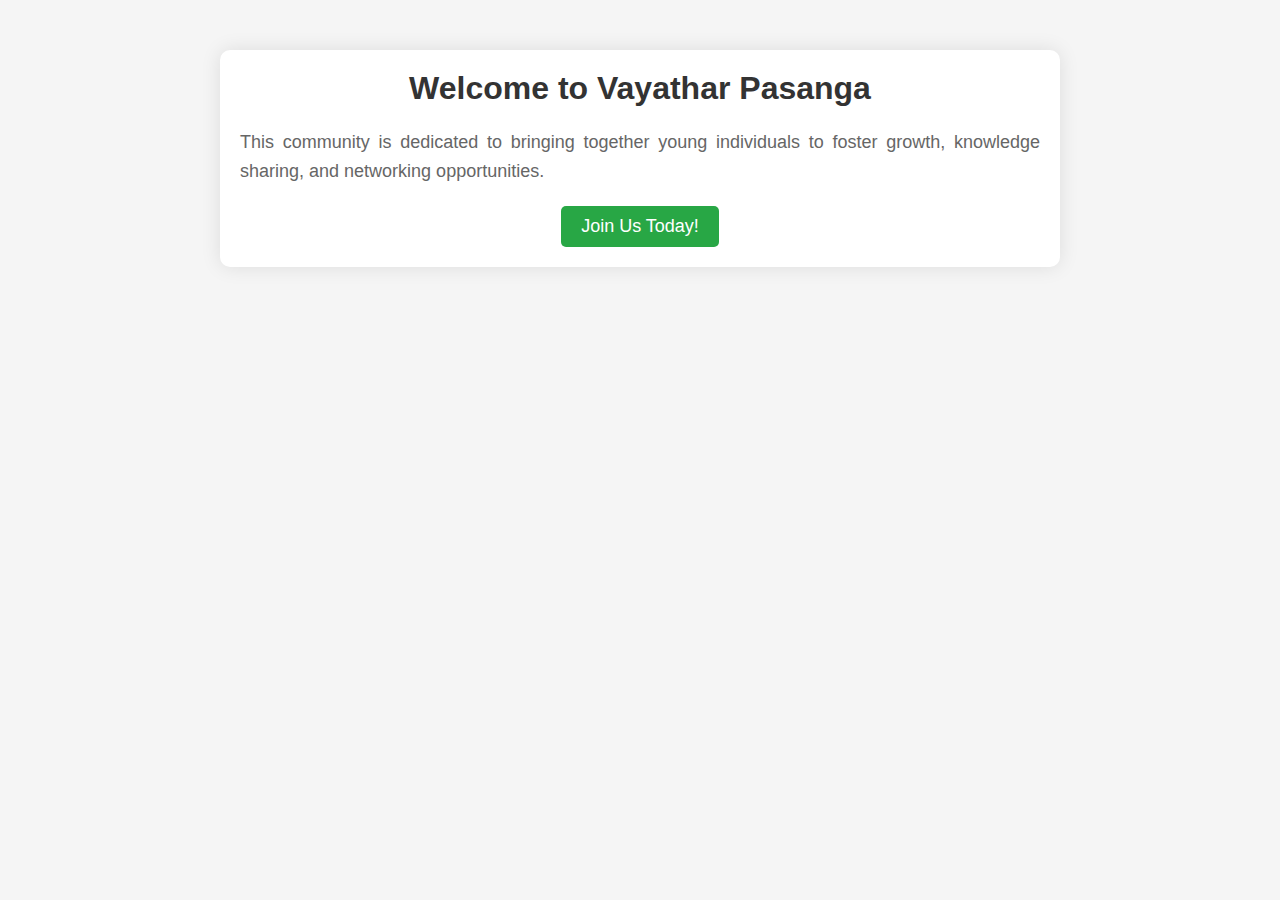
==== index.html @ 468b7b67 "Files to create and deploy a website" ====
<!DOCTYPE html>
<html lang="en">
<head>
    <meta charset="UTF-8">
    <meta name="viewport" content="width=device-width, initial-scale=1.0">
    <title>Welcome to Vayathar Pasanga</title>
    <style>
        body {
            font-family: Arial, sans-serif;
            background-color: #f5f5f5;
            margin: 0;
            padding: 0;
        }
        .container {
            width: 80%;
            max-width: 800px;
            margin: 50px auto;
            background: #fff;
            padding: 20px;
            border-radius: 10px;
            box-shadow: 0 0 20px rgba(0, 0, 0, 0.1);
            text-align: center;
        }
        h1 {
            color: #333;
            margin-top: 0;
        }
        p {
            font-size: 18px;
            line-height: 1.6;
            color: #666;
            text-align: justify;
            margin-bottom: 20px;
        }
        .cta {
            margin-top: 20px;
        }
        .cta a {
            display: inline-block;
            padding: 10px 20px;
            background-color: #28a745;
            color: #fff;
            text-decoration: none;
            border-radius: 5px;
            font-size: 18px;
            transition: background-color 0.3s, transform 0.2s;
        }
        .cta a:hover {
            background-color: #218838;
            transform: scale(1.05);
        }
        @media (max-width: 600px) {
            .container {
                width: 95%;
                padding: 15px;
            }
            p {
                font-size: 16px;
            }
            .cta a {
                font-size: 16px;
            }
        }
    </style>
</head>
<body>
    <div class="container">
        <h1>Welcome to Vayathar Pasanga</h1>
        <p>This community is dedicated to bringing together young individuals to foster growth, knowledge sharing, and networking opportunities.</p>
        <div class="cta">
            <a href="register_login.html">Join Us Today!</a>
        </div>
    </div>
</body>
</html>
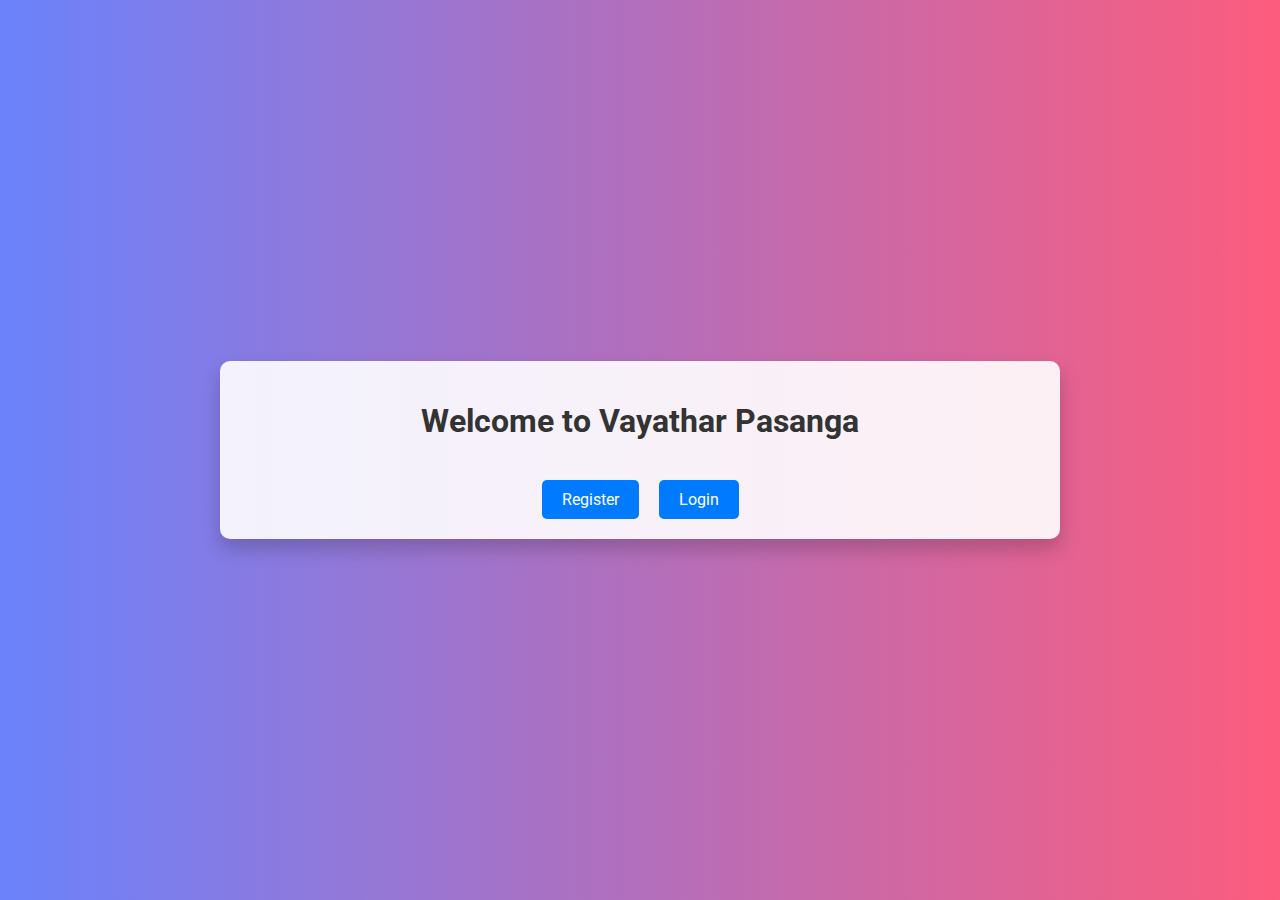
==== commit 4645bd8a: "application deployment" ====
--- a/index.html
+++ b/index.html
@@ -4,72 +4,16 @@
     <meta charset="UTF-8">
     <meta name="viewport" content="width=device-width, initial-scale=1.0">
     <title>Welcome to Vayathar Pasanga</title>
-    <style>
-        body {
-            font-family: Arial, sans-serif;
-            background-color: #f5f5f5;
-            margin: 0;
-            padding: 0;
-        }
-        .container {
-            width: 80%;
-            max-width: 800px;
-            margin: 50px auto;
-            background: #fff;
-            padding: 20px;
-            border-radius: 10px;
-            box-shadow: 0 0 20px rgba(0, 0, 0, 0.1);
-            text-align: center;
-        }
-        h1 {
-            color: #333;
-            margin-top: 0;
-        }
-        p {
-            font-size: 18px;
-            line-height: 1.6;
-            color: #666;
-            text-align: justify;
-            margin-bottom: 20px;
-        }
-        .cta {
-            margin-top: 20px;
-        }
-        .cta a {
-            display: inline-block;
-            padding: 10px 20px;
-            background-color: #28a745;
-            color: #fff;
-            text-decoration: none;
-            border-radius: 5px;
-            font-size: 18px;
-            transition: background-color 0.3s, transform 0.2s;
-        }
-        .cta a:hover {
-            background-color: #218838;
-            transform: scale(1.05);
-        }
-        @media (max-width: 600px) {
-            .container {
-                width: 95%;
-                padding: 15px;
-            }
-            p {
-                font-size: 16px;
-            }
-            .cta a {
-                font-size: 16px;
-            }
-        }
-    </style>
+    <link rel="stylesheet" href="styles.css">
 </head>
 <body>
     <div class="container">
         <h1>Welcome to Vayathar Pasanga</h1>
-        <p>This community is dedicated to bringing together young individuals to foster growth, knowledge sharing, and networking opportunities.</p>
-        <div class="cta">
-            <a href="register_login.html">Join Us Today!</a>
+        <div class="buttons">
+            <a href="register.php" class="button">Register</a>
+            <a href="login.php" class="button">Login</a>
         </div>
     </div>
 </body>
-</html>+</html>
+
--- a/styles.css
+++ b/styles.css
@@ -0,0 +1,186 @@
+/* Google Fonts */
+@import url('https://fonts.googleapis.com/css2?family=Roboto:wght@300;400;700&display=swap');
+
+body {
+    font-family: 'Roboto', sans-serif;
+    background: linear-gradient(to right, #6A82FB, #FC5C7D);
+    color: #333;
+    margin: 0;
+    padding: 0;
+    display: flex;
+    justify-content: center;
+    align-items: center;
+    height: 100vh;
+    animation: fadeIn 1s ease-in-out;
+}
+
+.container {
+    width: 90%;
+    max-width: 800px;
+    background: rgba(255, 255, 255, 0.9);
+    border-radius: 10px;
+    box-shadow: 0 10px 20px rgba(0, 0, 0, 0.2);
+    padding: 20px;
+    animation: slideIn 0.5s ease-in-out;
+    display: flex;
+    flex-direction: column;
+    align-items: center;
+}
+
+h1, h2, h3 {
+    text-align: center;
+    margin-bottom: 20px;
+    color: #333;
+    animation: fadeIn 2s ease-in-out;
+}
+
+form {
+    display: flex;
+    flex-direction: column;
+    align-items: center;
+    width: 100%;
+    animation: fadeIn 1.5s ease-in-out;
+}
+
+form input, form textarea, form select, form button {
+    margin: 10px 0;
+    padding: 10px;
+    width: 100%;
+    border: 1px solid #ddd;
+    border-radius: 5px;
+    transition: transform 0.3s ease-in-out;
+}
+
+form input:focus, form textarea:focus, form select:focus, form button:focus {
+    transform: scale(1.05);
+    border-color: #333;
+}
+
+form button {
+    background-color: #007BFF;
+    color: white;
+    border: none;
+    cursor: pointer;
+    transition: background-color 0.3s ease-in-out;
+}
+
+form button:hover {
+    background-color: #0056b3;
+}
+
+.buttons {
+    display: flex;
+    justify-content: center;
+    gap: 20px;
+    width: 100%;
+    margin-top: 20px;
+}
+
+a.button {
+    display: inline-block;
+    padding: 10px 20px;
+    background-color: #007BFF;
+    color: white;
+    text-decoration: none;
+    border-radius: 5px;
+    transition: background-color 0.3s ease-in-out;
+    text-align: center;
+}
+
+a.button:hover {
+    background-color: #0056b3;
+}
+
+table {
+    width: 100%;
+    border-collapse: collapse;
+    margin: 20px 0;
+    animation: fadeIn 1.5s ease-in-out;
+}
+
+table, th, td {
+    border: 1px solid #ddd;
+}
+
+th, td {
+    padding: 10px;
+    text-align: left;
+}
+
+th {
+    background-color: #f4f4f4;
+}
+
+.chat-messages {
+    height: 300px;
+    overflow-y: scroll;
+    border: 1px solid #ddd;
+    padding: 10px;
+    background-color: #fff;
+    border-radius: 5px;
+    animation: fadeIn 1s ease-in-out;
+}
+
+.message {
+    margin-bottom: 10px;
+    padding: 10px;
+    background-color: #f9f9f9;
+    border-radius: 5px;
+    animation: slideIn 0.5s ease-in-out;
+}
+
+.message strong {
+    display: block;
+    margin-bottom: 5px;
+    color: #007BFF;
+}
+
+ul {
+    list-style-type: none;
+    padding: 0;
+}
+
+li {
+    padding: 10px;
+    margin: 10px 0;
+    background: #f4f4f4;
+    border-radius: 5px;
+    animation: slideIn 0.5s ease-in-out;
+}
+
+@keyframes fadeIn {
+    from {
+        opacity: 0;
+    }
+    to {
+        opacity: 1;
+    }
+}
+
+@keyframes slideIn {
+    from {
+        transform: translateY(20px);
+    }
+    to {
+        transform: translateY(0);
+    }
+}
+
+@media (max-width: 768px) {
+    .container {
+        padding: 10px;
+    }
+
+    form input, form textarea, form select, form button {
+        width: 100%;
+    }
+
+    table, th, td {
+        font-size: 14px;
+    }
+
+    .buttons {
+        flex-direction: column;
+    }
+}
+
